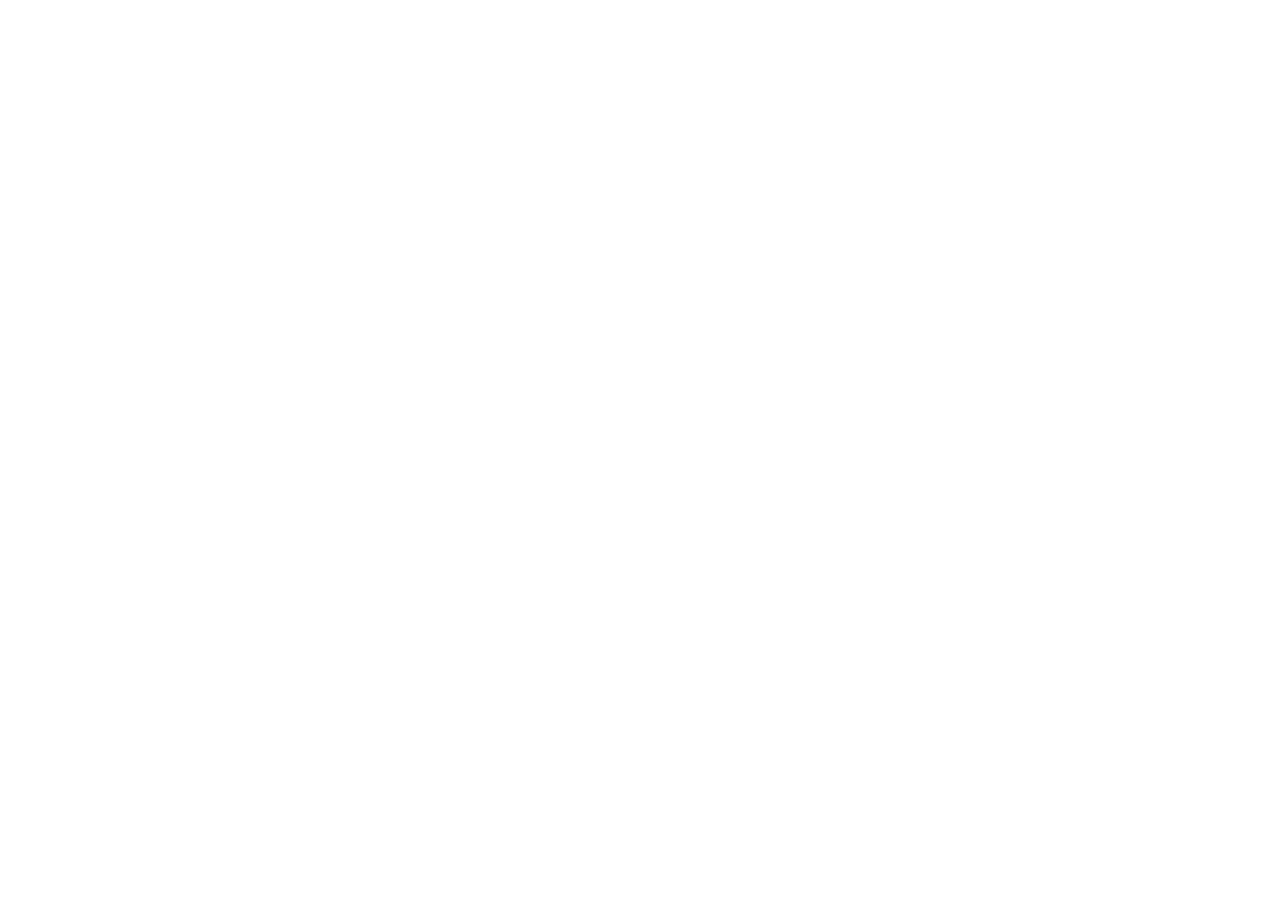
==== login.html @ 366a40d5 "大事件项目初始化" ====
<!DOCTYPE html>
<html lang="en">

<head>
    <meta charset="UTF-8">
    <meta name="viewport" content="width=device-width, initial-scale=1.0">
    <title>Document</title>
</head>

<body>

</body>

</html>
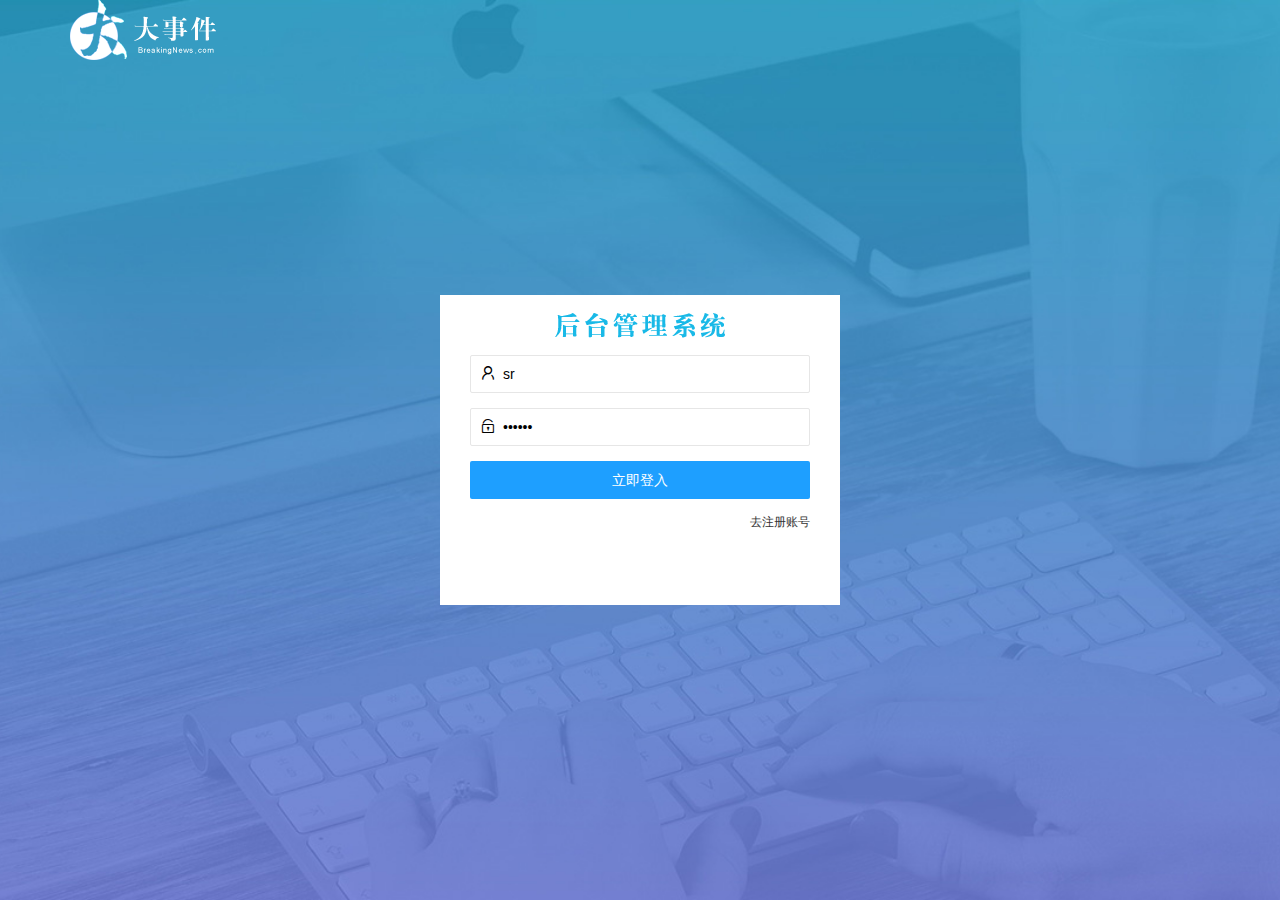
==== commit 42a29dbb: "注册和登入完成" ====
--- a/login.html
+++ b/login.html
@@ -5,10 +5,87 @@
     <meta charset="UTF-8">
     <meta name="viewport" content="width=device-width, initial-scale=1.0">
     <title>Document</title>
+    <link rel="stylesheet" href="./assets/lib/layui/css/layui.css">
+    <link rel="stylesheet" href="./assets/css/login.css">
 </head>
 
 <body>
+    <!-- 顶部logo -->
+    <div class="layui-main">
+        <img src="./assets/images/logo.png" alt="">
+    </div>
+    <!-- 注册和登入区域 -->
+    <div class="loginAndRegBox">
+        <div class="titleBox"></div>
+        <!-- 登入区域 -->
+        <div class="login-box">
+            <!-- form 表单 -->
+            <form class="layui-form" id="form_login">
+                <!-- 输入用户名 -->
+                <div class="layui-form-item">
+                    <i class="layui-icon layui-icon-username"></i>
+                    <input value="sr" type="text" name="username" required lay-verify="required" placeholder="请输入用户名"
+                        autocomplete="off" class="layui-input">
+                </div>
+                <!-- 输入密码 -->
+                <div class="layui-form-item">
+                    <i class="layui-icon layui-icon-password"></i>
+                    <input value="990810" type="password" name="password" required lay-verify="required|pwd"
+                        placeholder="请输入密码" autocomplete="off" class="layui-input">
+                </div>
+                <!-- 按钮 -->
+                <div class="layui-form-item">
+                    <button class="layui-btn layui-btn-fluid layui-btn layui-btn-normal" lay-submit>立即登入</button>
+                </div>
+                <!-- a链接 -->
+                <div class="layui-form-item links">
+                    <a href="javascript:;" id="link_reg">去注册账号</a>
+                </div>
+            </form>
 
+        </div>
+        <!-- 注册区域 -->
+        <div class="reg-box" style="display: none;">
+            <!-- form 表单 -->
+            <form class="layui-form" id="form_reg">
+                <!-- 输入用户名 -->
+                <div class="layui-form-item">
+                    <i class="layui-icon layui-icon-username"></i>
+                    <input type="text" name="username" required lay-verify="required" placeholder="请输入用户名"
+                        autocomplete="off" class="layui-input">
+                </div>
+                <!-- 输入密码 -->
+                <div class="layui-form-item">
+                    <i class="layui-icon layui-icon-password"></i>
+                    <input type="password" name="password" required lay-verify="required|pwd" placeholder="请输入密码"
+                        autocomplete="off" class="layui-input">
+                </div>
+                <!-- 确认密码 -->
+                <div class="layui-form-item">
+                    <i class="layui-icon layui-icon-password"></i>
+                    <input type="password" name="repassword" required lay-verify="required|pwd|repwd"
+                        placeholder="请确认密码" autocomplete="off" class="layui-input">
+                </div>
+                <!-- 按钮 -->
+                <div class="layui-form-item">
+                    <button class="layui-btn layui-btn-fluid layui-btn layui-btn-normal" lay-submit>注册</button>
+                </div>
+                <!-- a链接 -->
+                <div class="layui-form-item links">
+                    <a href="javascript:;" id="link_login">去登入</a>
+                </div>
+            </form>
+
+        </div>
+    </div>
+    <!-- 引入layui.all.js -->
+    <script src="./assets/lib/layui/layui.all.js"></script>
+    <!-- 引入jquery.js -->
+    <script src="./assets/lib/jquery.js"></script>
+    <!-- 引入baseAPI.js-->
+    <script src="./assets/js/baseAPI.js"></script>
+    <!-- 引入login.js-->
+    <script src="./assets/js/login.js"></script>
 </body>
 
 </html>--- a/assets/lib/layui/css/layui.css
+++ b/assets/lib/layui/css/layui.css
@@ -0,0 +1,2 @@
+/** layui-v2.5.5 MIT License By https://www.layui.com */
+ .layui-inline,img{display:inline-block;vertical-align:middle}h1,h2,h3,h4,h5,h6{font-weight:400}.layui-edge,.layui-header,.layui-inline,.layui-main{position:relative}.layui-body,.layui-edge,.layui-elip{overflow:hidden}.layui-btn,.layui-edge,.layui-inline,img{vertical-align:middle}.layui-btn,.layui-disabled,.layui-icon,.layui-unselect{-moz-user-select:none;-webkit-user-select:none;-ms-user-select:none}.layui-elip,.layui-form-checkbox span,.layui-form-pane .layui-form-label{text-overflow:ellipsis;white-space:nowrap}.layui-breadcrumb,.layui-tree-btnGroup{visibility:hidden}blockquote,body,button,dd,div,dl,dt,form,h1,h2,h3,h4,h5,h6,input,li,ol,p,pre,td,textarea,th,ul{margin:0;padding:0;-webkit-tap-highlight-color:rgba(0,0,0,0)}a:active,a:hover{outline:0}img{border:none}li{list-style:none}table{border-collapse:collapse;border-spacing:0}h4,h5,h6{font-size:100%}button,input,optgroup,option,select,textarea{font-family:inherit;font-size:inherit;font-style:inherit;font-weight:inherit;outline:0}pre{white-space:pre-wrap;white-space:-moz-pre-wrap;white-space:-pre-wrap;white-space:-o-pre-wrap;word-wrap:break-word}body{line-height:24px;font:14px Helvetica Neue,Helvetica,PingFang SC,Tahoma,Arial,sans-serif}hr{height:1px;margin:10px 0;border:0;clear:both}a{color:#333;text-decoration:none}a:hover{color:#777}a cite{font-style:normal;*cursor:pointer}.layui-border-box,.layui-border-box *{box-sizing:border-box}.layui-box,.layui-box *{box-sizing:content-box}.layui-clear{clear:both;*zoom:1}.layui-clear:after{content:'\20';clear:both;*zoom:1;display:block;height:0}.layui-inline{*display:inline;*zoom:1}.layui-edge{display:inline-block;width:0;height:0;border-width:6px;border-style:dashed;border-color:transparent}.layui-edge-top{top:-4px;border-bottom-color:#999;border-bottom-style:solid}.layui-edge-right{border-left-color:#999;border-left-style:solid}.layui-edge-bottom{top:2px;border-top-color:#999;border-top-style:solid}.layui-edge-left{border-right-color:#999;border-right-style:solid}.layui-disabled,.layui-disabled:hover{color:#d2d2d2!important;cursor:not-allowed!important}.layui-circle{border-radius:100%}.layui-show{display:block!important}.layui-hide{display:none!important}@font-face{font-family:layui-icon;src:url(../font/iconfont.eot?v=250);src:url(../font/iconfont.eot?v=250#iefix) format('embedded-opentype'),url(../font/iconfont.woff2?v=250) format('woff2'),url(../font/iconfont.woff?v=250) format('woff'),url(../font/iconfont.ttf?v=250) format('truetype'),url(../font/iconfont.svg?v=250#layui-icon) format('svg')}.layui-icon{font-family:layui-icon!important;font-size:16px;font-style:normal;-webkit-font-smoothing:antialiased;-moz-osx-font-smoothing:grayscale}.layui-icon-reply-fill:before{content:"\e611"}.layui-icon-set-fill:before{content:"\e614"}.layui-icon-menu-fill:before{content:"\e60f"}.layui-icon-search:before{content:"\e615"}.layui-icon-share:before{content:"\e641"}.layui-icon-set-sm:before{content:"\e620"}.layui-icon-engine:before{content:"\e628"}.layui-icon-close:before{content:"\1006"}.layui-icon-close-fill:before{content:"\1007"}.layui-icon-chart-screen:before{content:"\e629"}.layui-icon-star:before{content:"\e600"}.layui-icon-circle-dot:before{content:"\e617"}.layui-icon-chat:before{content:"\e606"}.layui-icon-release:before{content:"\e609"}.layui-icon-list:before{content:"\e60a"}.layui-icon-chart:before{content:"\e62c"}.layui-icon-ok-circle:before{content:"\1005"}.layui-icon-layim-theme:before{content:"\e61b"}.layui-icon-table:before{content:"\e62d"}.layui-icon-right:before{content:"\e602"}.layui-icon-left:before{content:"\e603"}.layui-icon-cart-simple:before{content:"\e698"}.layui-icon-face-cry:before{content:"\e69c"}.layui-icon-face-smile:before{content:"\e6af"}.layui-icon-survey:before{content:"\e6b2"}.layui-icon-tree:before{content:"\e62e"}.layui-icon-upload-circle:before{content:"\e62f"}.layui-icon-add-circle:before{content:"\e61f"}.layui-icon-download-circle:before{content:"\e601"}.layui-icon-templeate-1:before{content:"\e630"}.layui-icon-util:before{content:"\e631"}.layui-icon-face-surprised:before{content:"\e664"}.layui-icon-edit:before{content:"\e642"}.layui-icon-speaker:before{content:"\e645"}.layui-icon-down:before{content:"\e61a"}.layui-icon-file:before{content:"\e621"}.layui-icon-layouts:before{content:"\e632"}.layui-icon-rate-half:before{content:"\e6c9"}.layui-icon-add-circle-fine:before{content:"\e608"}.layui-icon-prev-circle:before{content:"\e633"}.layui-icon-read:before{content:"\e705"}.layui-icon-404:before{content:"\e61c"}.layui-icon-carousel:before{content:"\e634"}.layui-icon-help:before{content:"\e607"}.layui-icon-code-circle:before{content:"\e635"}.layui-icon-water:before{content:"\e636"}.layui-icon-username:before{content:"\e66f"}.layui-icon-find-fill:before{content:"\e670"}.layui-icon-about:before{content:"\e60b"}.layui-icon-location:before{content:"\e715"}.layui-icon-up:before{content:"\e619"}.layui-icon-pause:before{content:"\e651"}.layui-icon-date:before{content:"\e637"}.layui-icon-layim-uploadfile:before{content:"\e61d"}.layui-icon-delete:before{content:"\e640"}.layui-icon-play:before{content:"\e652"}.layui-icon-top:before{content:"\e604"}.layui-icon-friends:before{content:"\e612"}.layui-icon-refresh-3:before{content:"\e9aa"}.layui-icon-ok:before{content:"\e605"}.layui-icon-layer:before{content:"\e638"}.layui-icon-face-smile-fine:before{content:"\e60c"}.layui-icon-dollar:before{content:"\e659"}.layui-icon-group:before{content:"\e613"}.layui-icon-layim-download:before{content:"\e61e"}.layui-icon-picture-fine:before{content:"\e60d"}.layui-icon-link:before{content:"\e64c"}.layui-icon-diamond:before{content:"\e735"}.layui-icon-log:before{content:"\e60e"}.layui-icon-rate-solid:before{content:"\e67a"}.layui-icon-fonts-del:before{content:"\e64f"}.layui-icon-unlink:before{content:"\e64d"}.layui-icon-fonts-clear:before{content:"\e639"}.layui-icon-triangle-r:before{content:"\e623"}.layui-icon-circle:before{content:"\e63f"}.layui-icon-radio:before{content:"\e643"}.layui-icon-align-center:before{content:"\e647"}.layui-icon-align-right:before{content:"\e648"}.layui-icon-align-left:before{content:"\e649"}.layui-icon-loading-1:before{content:"\e63e"}.layui-icon-return:before{content:"\e65c"}.layui-icon-fonts-strong:before{content:"\e62b"}.layui-icon-upload:before{content:"\e67c"}.layui-icon-dialogue:before{content:"\e63a"}.layui-icon-video:before{content:"\e6ed"}.layui-icon-headset:before{content:"\e6fc"}.layui-icon-cellphone-fine:before{content:"\e63b"}.layui-icon-add-1:before{content:"\e654"}.layui-icon-face-smile-b:before{content:"\e650"}.layui-icon-fonts-html:before{content:"\e64b"}.layui-icon-form:before{content:"\e63c"}.layui-icon-cart:before{content:"\e657"}.layui-icon-camera-fill:before{content:"\e65d"}.layui-icon-tabs:before{content:"\e62a"}.layui-icon-fonts-code:before{content:"\e64e"}.layui-icon-fire:before{content:"\e756"}.layui-icon-set:before{content:"\e716"}.layui-icon-fonts-u:before{content:"\e646"}.layui-icon-triangle-d:before{content:"\e625"}.layui-icon-tips:before{content:"\e702"}.layui-icon-picture:before{content:"\e64a"}.layui-icon-more-vertical:before{content:"\e671"}.layui-icon-flag:before{content:"\e66c"}.layui-icon-loading:before{content:"\e63d"}.layui-icon-fonts-i:before{content:"\e644"}.layui-icon-refresh-1:before{content:"\e666"}.layui-icon-rmb:before{content:"\e65e"}.layui-icon-home:before{content:"\e68e"}.layui-icon-user:before{content:"\e770"}.layui-icon-notice:before{content:"\e667"}.layui-icon-login-weibo:before{content:"\e675"}.layui-icon-voice:before{content:"\e688"}.layui-icon-upload-drag:before{content:"\e681"}.layui-icon-login-qq:before{content:"\e676"}.layui-icon-snowflake:before{content:"\e6b1"}.layui-icon-file-b:before{content:"\e655"}.layui-icon-template:before{content:"\e663"}.layui-icon-auz:before{content:"\e672"}.layui-icon-console:before{content:"\e665"}.layui-icon-app:before{content:"\e653"}.layui-icon-prev:before{content:"\e65a"}.layui-icon-website:before{content:"\e7ae"}.layui-icon-next:before{content:"\e65b"}.layui-icon-component:before{content:"\e857"}.layui-icon-more:before{content:"\e65f"}.layui-icon-login-wechat:before{content:"\e677"}.layui-icon-shrink-right:before{content:"\e668"}.layui-icon-spread-left:before{content:"\e66b"}.layui-icon-camera:before{content:"\e660"}.layui-icon-note:before{content:"\e66e"}.layui-icon-refresh:before{content:"\e669"}.layui-icon-female:before{content:"\e661"}.layui-icon-male:before{content:"\e662"}.layui-icon-password:before{content:"\e673"}.layui-icon-senior:before{content:"\e674"}.layui-icon-theme:before{content:"\e66a"}.layui-icon-tread:before{content:"\e6c5"}.layui-icon-praise:before{content:"\e6c6"}.layui-icon-star-fill:before{content:"\e658"}.layui-icon-rate:before{content:"\e67b"}.layui-icon-template-1:before{content:"\e656"}.layui-icon-vercode:before{content:"\e679"}.layui-icon-cellphone:before{content:"\e678"}.layui-icon-screen-full:before{content:"\e622"}.layui-icon-screen-restore:before{content:"\e758"}.layui-icon-cols:before{content:"\e610"}.layui-icon-export:before{content:"\e67d"}.layui-icon-print:before{content:"\e66d"}.layui-icon-slider:before{content:"\e714"}.layui-icon-addition:before{content:"\e624"}.layui-icon-subtraction:before{content:"\e67e"}.layui-icon-service:before{content:"\e626"}.layui-icon-transfer:before{content:"\e691"}.layui-main{width:1140px;margin:0 auto}.layui-header{z-index:1000;height:60px}.layui-header a:hover{transition:all .5s;-webkit-transition:all .5s}.layui-side{position:fixed;left:0;top:0;bottom:0;z-index:999;width:200px;overflow-x:hidden}.layui-side-scroll{position:relative;width:220px;height:100%;overflow-x:hidden}.layui-body{position:absolute;left:200px;right:0;top:0;bottom:0;z-index:998;width:auto;overflow-y:auto;box-sizing:border-box}.layui-layout-body{overflow:hidden}.layui-layout-admin .layui-header{background-color:#23262E}.layui-layout-admin .layui-side{top:60px;width:200px;overflow-x:hidden}.layui-layout-admin .layui-body{position:fixed;top:60px;bottom:44px}.layui-layout-admin .layui-main{width:auto;margin:0 15px}.layui-layout-admin .layui-footer{position:fixed;left:200px;right:0;bottom:0;height:44px;line-height:44px;padding:0 15px;background-color:#eee}.layui-layout-admin .layui-logo{position:absolute;left:0;top:0;width:200px;height:100%;line-height:60px;text-align:center;color:#009688;font-size:16px}.layui-layout-admin .layui-header .layui-nav{background:0 0}.layui-layout-left{position:absolute!important;left:200px;top:0}.layui-layout-right{position:absolute!important;right:0;top:0}.layui-container{position:relative;margin:0 auto;padding:0 15px;box-sizing:border-box}.layui-fluid{position:relative;margin:0 auto;padding:0 15px}.layui-row:after,.layui-row:before{content:'';display:block;clear:both}.layui-col-lg1,.layui-col-lg10,.layui-col-lg11,.layui-col-lg12,.layui-col-lg2,.layui-col-lg3,.layui-col-lg4,.layui-col-lg5,.layui-col-lg6,.layui-col-lg7,.layui-col-lg8,.layui-col-lg9,.layui-col-md1,.layui-col-md10,.layui-col-md11,.layui-col-md12,.layui-col-md2,.layui-col-md3,.layui-col-md4,.layui-col-md5,.layui-col-md6,.layui-col-md7,.layui-col-md8,.layui-col-md9,.layui-col-sm1,.layui-col-sm10,.layui-col-sm11,.layui-col-sm12,.layui-col-sm2,.layui-col-sm3,.layui-col-sm4,.layui-col-sm5,.layui-col-sm6,.layui-col-sm7,.layui-col-sm8,.layui-col-sm9,.layui-col-xs1,.layui-col-xs10,.layui-col-xs11,.layui-col-xs12,.layui-col-xs2,.layui-col-xs3,.layui-col-xs4,.layui-col-xs5,.layui-col-xs6,.layui-col-xs7,.layui-col-xs8,.layui-col-xs9{position:relative;display:block;box-sizing:border-box}.layui-col-xs1,.layui-col-xs10,.layui-col-xs11,.layui-col-xs12,.layui-col-xs2,.layui-col-xs3,.layui-col-xs4,.layui-col-xs5,.layui-col-xs6,.layui-col-xs7,.layui-col-xs8,.layui-col-xs9{float:left}.layui-col-xs1{width:8.33333333%}.layui-col-xs2{width:16.66666667%}.layui-col-xs3{width:25%}.layui-col-xs4{width:33.33333333%}.layui-col-xs5{width:41.66666667%}.layui-col-xs6{width:50%}.layui-col-xs7{width:58.33333333%}.layui-col-xs8{width:66.66666667%}.layui-col-xs9{width:75%}.layui-col-xs10{width:83.33333333%}.layui-col-xs11{width:91.66666667%}.layui-col-xs12{width:100%}.layui-col-xs-offset1{margin-left:8.33333333%}.layui-col-xs-offset2{margin-left:16.66666667%}.layui-col-xs-offset3{margin-left:25%}.layui-col-xs-offset4{margin-left:33.33333333%}.layui-col-xs-offset5{margin-left:41.66666667%}.layui-col-xs-offset6{margin-left:50%}.layui-col-xs-offset7{margin-left:58.33333333%}.layui-col-xs-offset8{margin-left:66.66666667%}.layui-col-xs-offset9{margin-left:75%}.layui-col-xs-offset10{margin-left:83.33333333%}.layui-col-xs-offset11{margin-left:91.66666667%}.layui-col-xs-offset12{margin-left:100%}@media screen and (max-width:768px){.layui-hide-xs{display:none!important}.layui-show-xs-block{display:block!important}.layui-show-xs-inline{display:inline!important}.layui-show-xs-inline-block{display:inline-block!important}}@media screen and (min-width:768px){.layui-container{width:750px}.layui-hide-sm{display:none!important}.layui-show-sm-block{display:block!important}.layui-show-sm-inline{display:inline!important}.layui-show-sm-inline-block{display:inline-block!important}.layui-col-sm1,.layui-col-sm10,.layui-col-sm11,.layui-col-sm12,.layui-col-sm2,.layui-col-sm3,.layui-col-sm4,.layui-col-sm5,.layui-col-sm6,.layui-col-sm7,.layui-col-sm8,.layui-col-sm9{float:left}.layui-col-sm1{width:8.33333333%}.layui-col-sm2{width:16.66666667%}.layui-col-sm3{width:25%}.layui-col-sm4{width:33.33333333%}.layui-col-sm5{width:41.66666667%}.layui-col-sm6{width:50%}.layui-col-sm7{width:58.33333333%}.layui-col-sm8{width:66.66666667%}.layui-col-sm9{width:75%}.layui-col-sm10{width:83.33333333%}.layui-col-sm11{width:91.66666667%}.layui-col-sm12{width:100%}.layui-col-sm-offset1{margin-left:8.33333333%}.layui-col-sm-offset2{margin-left:16.66666667%}.layui-col-sm-offset3{margin-left:25%}.layui-col-sm-offset4{margin-left:33.33333333%}.layui-col-sm-offset5{margin-left:41.66666667%}.layui-col-sm-offset6{margin-left:50%}.layui-col-sm-offset7{margin-left:58.33333333%}.layui-col-sm-offset8{margin-left:66.66666667%}.layui-col-sm-offset9{margin-left:75%}.layui-col-sm-offset10{margin-left:83.33333333%}.layui-col-sm-offset11{margin-left:91.66666667%}.layui-col-sm-offset12{margin-left:100%}}@media screen and (min-width:992px){.layui-container{width:970px}.layui-hide-md{display:none!important}.layui-show-md-block{display:block!important}.layui-show-md-inline{display:inline!important}.layui-show-md-inline-block{display:inline-block!important}.layui-col-md1,.layui-col-md10,.layui-col-md11,.layui-col-md12,.layui-col-md2,.layui-col-md3,.layui-col-md4,.layui-col-md5,.layui-col-md6,.layui-col-md7,.layui-col-md8,.layui-col-md9{float:left}.layui-col-md1{width:8.33333333%}.layui-col-md2{width:16.66666667%}.layui-col-md3{width:25%}.layui-col-md4{width:33.33333333%}.layui-col-md5{width:41.66666667%}.layui-col-md6{width:50%}.layui-col-md7{width:58.33333333%}.layui-col-md8{width:66.66666667%}.layui-col-md9{width:75%}.layui-col-md10{width:83.33333333%}.layui-col-md11{width:91.66666667%}.layui-col-md12{width:100%}.layui-col-md-offset1{margin-left:8.33333333%}.layui-col-md-offset2{margin-left:16.66666667%}.layui-col-md-offset3{margin-left:25%}.layui-col-md-offset4{margin-left:33.33333333%}.layui-col-md-offset5{margin-left:41.66666667%}.layui-col-md-offset6{margin-left:50%}.layui-col-md-offset7{margin-left:58.33333333%}.layui-col-md-offset8{margin-left:66.66666667%}.layui-col-md-offset9{margin-left:75%}.layui-col-md-offset10{margin-left:83.33333333%}.layui-col-md-offset11{margin-left:91.66666667%}.layui-col-md-offset12{margin-left:100%}}@media screen and (min-width:1200px){.layui-container{width:1170px}.layui-hide-lg{display:none!important}.layui-show-lg-block{display:block!important}.layui-show-lg-inline{display:inline!important}.layui-show-lg-inline-block{display:inline-block!important}.layui-col-lg1,.layui-col-lg10,.layui-col-lg11,.layui-col-lg12,.layui-col-lg2,.layui-col-lg3,.layui-col-lg4,.layui-col-lg5,.layui-col-lg6,.layui-col-lg7,.layui-col-lg8,.layui-col-lg9{float:left}.layui-col-lg1{width:8.33333333%}.layui-col-lg2{width:16.66666667%}.layui-col-lg3{width:25%}.layui-col-lg4{width:33.33333333%}.layui-col-lg5{width:41.66666667%}.layui-col-lg6{width:50%}.layui-col-lg7{width:58.33333333%}.layui-col-lg8{width:66.66666667%}.layui-col-lg9{width:75%}.layui-col-lg10{width:83.33333333%}.layui-col-lg11{width:91.66666667%}.layui-col-lg12{width:100%}.layui-col-lg-offset1{margin-left:8.33333333%}.layui-col-lg-offset2{margin-left:16.66666667%}.layui-col-lg-offset3{margin-left:25%}.layui-col-lg-offset4{margin-left:33.33333333%}.layui-col-lg-offset5{margin-left:41.66666667%}.layui-col-lg-offset6{margin-left:50%}.layui-col-lg-offset7{margin-left:58.33333333%}.layui-col-lg-offset8{margin-left:66.66666667%}.layui-col-lg-offset9{margin-left:75%}.layui-col-lg-offset10{margin-left:83.33333333%}.layui-col-lg-offset11{margin-left:91.66666667%}.layui-col-lg-offset12{margin-left:100%}}.layui-col-space1{margin:-.5px}.layui-col-space1>*{padding:.5px}.layui-col-space3{margin:-1.5px}.layui-col-space3>*{padding:1.5px}.layui-col-space5{margin:-2.5px}.layui-col-space5>*{padding:2.5px}.layui-col-space8{margin:-3.5px}.layui-col-space8>*{padding:3.5px}.layui-col-space10{margin:-5px}.layui-col-space10>*{padding:5px}.layui-col-space12{margin:-6px}.layui-col-space12>*{padding:6px}.layui-col-space15{margin:-7.5px}.layui-col-space15>*{padding:7.5px}.layui-col-space18{margin:-9px}.layui-col-space18>*{padding:9px}.layui-col-space20{margin:-10px}.layui-col-space20>*{padding:10px}.layui-col-space22{margin:-11px}.layui-col-space22>*{padding:11px}.layui-col-space25{margin:-12.5px}.layui-col-space25>*{padding:12.5px}.layui-col-space30{margin:-15px}.layui-col-space30>*{padding:15px}.layui-btn,.layui-input,.layui-select,.layui-textarea,.layui-upload-button{outline:0;-webkit-appearance:none;transition:all .3s;-webkit-transition:all .3s;box-sizing:border-box}.layui-elem-quote{margin-bottom:10px;padding:15px;line-height:22px;border-left:5px solid #009688;border-radius:0 2px 2px 0;background-color:#f2f2f2}.layui-quote-nm{border-style:solid;border-width:1px 1px 1px 5px;background:0 0}.layui-elem-field{margin-bottom:10px;padding:0;border-width:1px;border-style:solid}.layui-elem-field legend{margin-left:20px;padding:0 10px;font-size:20px;font-weight:300}.layui-field-title{margin:10px 0 20px;border-width:1px 0 0}.layui-field-box{padding:10px 15px}.layui-field-title .layui-field-box{padding:10px 0}.layui-progress{position:relative;height:6px;border-radius:20px;background-color:#e2e2e2}.layui-progress-bar{position:absolute;left:0;top:0;width:0;max-width:100%;height:6px;border-radius:20px;text-align:right;background-color:#5FB878;transition:all .3s;-webkit-transition:all .3s}.layui-progress-big,.layui-progress-big .layui-progress-bar{height:18px;line-height:18px}.layui-progress-text{position:relative;top:-20px;line-height:18px;font-size:12px;color:#666}.layui-progress-big .layui-progress-text{position:static;padding:0 10px;color:#fff}.layui-collapse{border-width:1px;border-style:solid;border-radius:2px}.layui-colla-content,.layui-colla-item{border-top-width:1px;border-top-style:solid}.layui-colla-item:first-child{border-top:none}.layui-colla-title{position:relative;height:42px;line-height:42px;padding:0 15px 0 35px;color:#333;background-color:#f2f2f2;cursor:pointer;font-size:14px;overflow:hidden}.layui-colla-content{display:none;padding:10px 15px;line-height:22px;color:#666}.layui-colla-icon{position:absolute;left:15px;top:0;font-size:14px}.layui-card{margin-bottom:15px;border-radius:2px;background-color:#fff;box-shadow:0 1px 2px 0 rgba(0,0,0,.05)}.layui-card:last-child{margin-bottom:0}.layui-card-header{position:relative;height:42px;line-height:42px;padding:0 15px;border-bottom:1px solid #f6f6f6;color:#333;border-radius:2px 2px 0 0;font-size:14px}.layui-bg-black,.layui-bg-blue,.layui-bg-cyan,.layui-bg-green,.layui-bg-orange,.layui-bg-red{color:#fff!important}.layui-card-body{position:relative;padding:10px 15px;line-height:24px}.layui-card-body[pad15]{padding:15px}.layui-card-body[pad20]{padding:20px}.layui-card-body .layui-table{margin:5px 0}.layui-card .layui-tab{margin:0}.layui-panel-window{position:relative;padding:15px;border-radius:0;border-top:5px solid #E6E6E6;background-color:#fff}.layui-auxiliar-moving{position:fixed;left:0;right:0;top:0;bottom:0;width:100%;height:100%;background:0 0;z-index:9999999999}.layui-form-label,.layui-form-mid,.layui-form-select,.layui-input-block,.layui-input-inline,.layui-textarea{position:relative}.layui-bg-red{background-color:#FF5722!important}.layui-bg-orange{background-color:#FFB800!important}.layui-bg-green{background-color:#009688!important}.layui-bg-cyan{background-color:#2F4056!important}.layui-bg-blue{background-color:#1E9FFF!important}.layui-bg-black{background-color:#393D49!important}.layui-bg-gray{background-color:#eee!important;color:#666!important}.layui-badge-rim,.layui-colla-content,.layui-colla-item,.layui-collapse,.layui-elem-field,.layui-form-pane .layui-form-item[pane],.layui-form-pane .layui-form-label,.layui-input,.layui-layedit,.layui-layedit-tool,.layui-quote-nm,.layui-select,.layui-tab-bar,.layui-tab-card,.layui-tab-title,.layui-tab-title .layui-this:after,.layui-textarea{border-color:#e6e6e6}.layui-timeline-item:before,hr{background-color:#e6e6e6}.layui-text{line-height:22px;font-size:14px;color:#666}.layui-text h1,.layui-text h2,.layui-text h3{font-weight:500;color:#333}.layui-text h1{font-size:30px}.layui-text h2{font-size:24px}.layui-text h3{font-size:18px}.layui-text a:not(.layui-btn){color:#01AAED}.layui-text a:not(.layui-btn):hover{text-decoration:underline}.layui-text ul{padding:5px 0 5px 15px}.layui-text ul li{margin-top:5px;list-style-type:disc}.layui-text em,.layui-word-aux{color:#999!important;padding:0 5px!important}.layui-btn{display:inline-block;height:38px;line-height:38px;padding:0 18px;background-color:#009688;color:#fff;white-space:nowrap;text-align:center;font-size:14px;border:none;border-radius:2px;cursor:pointer}.layui-btn:hover{opacity:.8;filter:alpha(opacity=80);color:#fff}.layui-btn:active{opacity:1;filter:alpha(opacity=100)}.layui-btn+.layui-btn{margin-left:10px}.layui-btn-container{font-size:0}.layui-btn-container .layui-btn{margin-right:10px;margin-bottom:10px}.layui-btn-container .layui-btn+.layui-btn{margin-left:0}.layui-table .layui-btn-container .layui-btn{margin-bottom:9px}.layui-btn-radius{border-radius:100px}.layui-btn .layui-icon{margin-right:3px;font-size:18px;vertical-align:bottom;vertical-align:middle\9}.layui-btn-primary{border:1px solid #C9C9C9;background-color:#fff;color:#555}.layui-btn-primary:hover{border-color:#009688;color:#333}.layui-btn-normal{background-color:#1E9FFF}.layui-btn-warm{background-color:#FFB800}.layui-btn-danger{background-color:#FF5722}.layui-btn-checked{background-color:#5FB878}.layui-btn-disabled,.layui-btn-disabled:active,.layui-btn-disabled:hover{border:1px solid #e6e6e6;background-color:#FBFBFB;color:#C9C9C9;cursor:not-allowed;opacity:1}.layui-btn-lg{height:44px;line-height:44px;padding:0 25px;font-size:16px}.layui-btn-sm{height:30px;line-height:30px;padding:0 10px;font-size:12px}.layui-btn-sm i{font-size:16px!important}.layui-btn-xs{height:22px;line-height:22px;padding:0 5px;font-size:12px}.layui-btn-xs i{font-size:14px!important}.layui-btn-group{display:inline-block;vertical-align:middle;font-size:0}.layui-btn-group .layui-btn{margin-left:0!important;margin-right:0!important;border-left:1px solid rgba(255,255,255,.5);border-radius:0}.layui-btn-group .layui-btn-primary{border-left:none}.layui-btn-group .layui-btn-primary:hover{border-color:#C9C9C9;color:#009688}.layui-btn-group .layui-btn:first-child{border-left:none;border-radius:2px 0 0 2px}.layui-btn-group .layui-btn-primary:first-child{border-left:1px solid #c9c9c9}.layui-btn-group .layui-btn:last-child{border-radius:0 2px 2px 0}.layui-btn-group .layui-btn+.layui-btn{margin-left:0}.layui-btn-group+.layui-btn-group{margin-left:10px}.layui-btn-fluid{width:100%}.layui-input,.layui-select,.layui-textarea{height:38px;line-height:1.3;line-height:38px\9;border-width:1px;border-style:solid;background-color:#fff;border-radius:2px}.layui-input::-webkit-input-placeholder,.layui-select::-webkit-input-placeholder,.layui-textarea::-webkit-input-placeholder{line-height:1.3}.layui-input,.layui-textarea{display:block;width:100%;padding-left:10px}.layui-input:hover,.layui-textarea:hover{border-color:#D2D2D2!important}.layui-input:focus,.layui-textarea:focus{border-color:#C9C9C9!important}.layui-textarea{min-height:100px;height:auto;line-height:20px;padding:6px 10px;resize:vertical}.layui-select{padding:0 10px}.layui-form input[type=checkbox],.layui-form input[type=radio],.layui-form select{display:none}.layui-form [lay-ignore]{display:initial}.layui-form-item{margin-bottom:15px;clear:both;*zoom:1}.layui-form-item:after{content:'\20';clear:both;*zoom:1;display:block;height:0}.layui-form-label{float:left;display:block;padding:9px 15px;width:80px;font-weight:400;line-height:20px;text-align:right}.layui-form-label-col{display:block;float:none;padding:9px 0;line-height:20px;text-align:left}.layui-form-item .layui-inline{margin-bottom:5px;margin-right:10px}.layui-input-block{margin-left:110px;min-height:36px}.layui-input-inline{display:inline-block;vertical-align:middle}.layui-form-item .layui-input-inline{float:left;width:190px;margin-right:10px}.layui-form-text .layui-input-inline{width:auto}.layui-form-mid{float:left;display:block;padding:9px 0!important;line-height:20px;margin-right:10px}.layui-form-danger+.layui-form-select .layui-input,.layui-form-danger:focus{border-color:#FF5722!important}.layui-form-select .layui-input{padding-right:30px;cursor:pointer}.layui-form-select .layui-edge{position:absolute;right:10px;top:50%;margin-top:-3px;cursor:pointer;border-width:6px;border-top-color:#c2c2c2;border-top-style:solid;transition:all .3s;-webkit-transition:all .3s}.layui-form-select dl{display:none;position:absolute;left:0;top:42px;padding:5px 0;z-index:899;min-width:100%;border:1px solid #d2d2d2;max-height:300px;overflow-y:auto;background-color:#fff;border-radius:2px;box-shadow:0 2px 4px rgba(0,0,0,.12);box-sizing:border-box}.layui-form-select dl dd,.layui-form-select dl dt{padding:0 10px;line-height:36px;white-space:nowrap;overflow:hidden;text-overflow:ellipsis}.layui-form-select dl dt{font-size:12px;color:#999}.layui-form-select dl dd{cursor:pointer}.layui-form-select dl dd:hover{background-color:#f2f2f2;-webkit-transition:.5s all;transition:.5s all}.layui-form-select .layui-select-group dd{padding-left:20px}.layui-form-select dl dd.layui-select-tips{padding-left:10px!important;color:#999}.layui-form-select dl dd.layui-this{background-color:#5FB878;color:#fff}.layui-form-checkbox,.layui-form-select dl dd.layui-disabled{background-color:#fff}.layui-form-selected dl{display:block}.layui-form-checkbox,.layui-form-checkbox *,.layui-form-switch{display:inline-block;vertical-align:middle}.layui-form-selected .layui-edge{margin-top:-9px;-webkit-transform:rotate(180deg);transform:rotate(180deg);margin-top:-3px\9}:root .layui-form-selected .layui-edge{margin-top:-9px\0/IE9}.layui-form-selectup dl{top:auto;bottom:42px}.layui-select-none{margin:5px 0;text-align:center;color:#999}.layui-select-disabled .layui-disabled{border-color:#eee!important}.layui-select-disabled .layui-edge{border-top-color:#d2d2d2}.layui-form-checkbox{position:relative;height:30px;line-height:30px;margin-right:10px;padding-right:30px;cursor:pointer;font-size:0;-webkit-transition:.1s linear;transition:.1s linear;box-sizing:border-box}.layui-form-checkbox span{padding:0 10px;height:100%;font-size:14px;border-radius:2px 0 0 2px;background-color:#d2d2d2;color:#fff;overflow:hidden}.layui-form-checkbox:hover span{background-color:#c2c2c2}.layui-form-checkbox i{position:absolute;right:0;top:0;width:30px;height:28px;border:1px solid #d2d2d2;border-left:none;border-radius:0 2px 2px 0;color:#fff;font-size:20px;text-align:center}.layui-form-checkbox:hover i{border-color:#c2c2c2;color:#c2c2c2}.layui-form-checked,.layui-form-checked:hover{border-color:#5FB878}.layui-form-checked span,.layui-form-checked:hover span{background-color:#5FB878}.layui-form-checked i,.layui-form-checked:hover i{color:#5FB878}.layui-form-item .layui-form-checkbox{margin-top:4px}.layui-form-checkbox[lay-skin=primary]{height:auto!important;line-height:normal!important;min-width:18px;min-height:18px;border:none!important;margin-right:0;padding-left:28px;padding-right:0;background:0 0}.layui-form-checkbox[lay-skin=primary] span{padding-left:0;padding-right:15px;line-height:18px;background:0 0;color:#666}.layui-form-checkbox[lay-skin=primary] i{right:auto;left:0;width:16px;height:16px;line-height:16px;border:1px solid #d2d2d2;font-size:12px;border-radius:2px;background-color:#fff;-webkit-transition:.1s linear;transition:.1s linear}.layui-form-checkbox[lay-skin=primary]:hover i{border-color:#5FB878;color:#fff}.layui-form-checked[lay-skin=primary] i{border-color:#5FB878!important;background-color:#5FB878;color:#fff}.layui-checkbox-disbaled[lay-skin=primary] span{background:0 0!important;color:#c2c2c2}.layui-checkbox-disbaled[lay-skin=primary]:hover i{border-color:#d2d2d2}.layui-form-item .layui-form-checkbox[lay-skin=primary]{margin-top:10px}.layui-form-switch{position:relative;height:22px;line-height:22px;min-width:35px;padding:0 5px;margin-top:8px;border:1px solid #d2d2d2;border-radius:20px;cursor:pointer;background-color:#fff;-webkit-transition:.1s linear;transition:.1s linear}.layui-form-switch i{position:absolute;left:5px;top:3px;width:16px;height:16px;border-radius:20px;background-color:#d2d2d2;-webkit-transition:.1s linear;transition:.1s linear}.layui-form-switch em{position:relative;top:0;width:25px;margin-left:21px;padding:0!important;text-align:center!important;color:#999!important;font-style:normal!important;font-size:12px}.layui-form-onswitch{border-color:#5FB878;background-color:#5FB878}.layui-checkbox-disbaled,.layui-checkbox-disbaled i{border-color:#e2e2e2!important}.layui-form-onswitch i{left:100%;margin-left:-21px;background-color:#fff}.layui-form-onswitch em{margin-left:5px;margin-right:21px;color:#fff!important}.layui-checkbox-disbaled span{background-color:#e2e2e2!important}.layui-checkbox-disbaled:hover i{color:#fff!important}[lay-radio]{display:none}.layui-form-radio,.layui-form-radio *{display:inline-block;vertical-align:middle}.layui-form-radio{line-height:28px;margin:6px 10px 0 0;padding-right:10px;cursor:pointer;font-size:0}.layui-form-radio *{font-size:14px}.layui-form-radio>i{margin-right:8px;font-size:22px;color:#c2c2c2}.layui-form-radio>i:hover,.layui-form-radioed>i{color:#5FB878}.layui-radio-disbaled>i{color:#e2e2e2!important}.layui-form-pane .layui-form-label{width:110px;padding:8px 15px;height:38px;line-height:20px;border-width:1px;border-style:solid;border-radius:2px 0 0 2px;text-align:center;background-color:#FBFBFB;overflow:hidden;box-sizing:border-box}.layui-form-pane .layui-input-inline{margin-left:-1px}.layui-form-pane .layui-input-block{margin-left:110px;left:-1px}.layui-form-pane .layui-input{border-radius:0 2px 2px 0}.layui-form-pane .layui-form-text .layui-form-label{float:none;width:100%;border-radius:2px;box-sizing:border-box;text-align:left}.layui-form-pane .layui-form-text .layui-input-inline{display:block;margin:0;top:-1px;clear:both}.layui-form-pane .layui-form-text .layui-input-block{margin:0;left:0;top:-1px}.layui-form-pane .layui-form-text .layui-textarea{min-height:100px;border-radius:0 0 2px 2px}.layui-form-pane .layui-form-checkbox{margin:4px 0 4px 10px}.layui-form-pane .layui-form-radio,.layui-form-pane .layui-form-switch{margin-top:6px;margin-left:10px}.layui-form-pane .layui-form-item[pane]{position:relative;border-width:1px;border-style:solid}.layui-form-pane .layui-form-item[pane] .layui-form-label{position:absolute;left:0;top:0;height:100%;border-width:0 1px 0 0}.layui-form-pane .layui-form-item[pane] .layui-input-inline{margin-left:110px}@media screen and (max-width:450px){.layui-form-item .layui-form-label{text-overflow:ellipsis;overflow:hidden;white-space:nowrap}.layui-form-item .layui-inline{display:block;margin-right:0;margin-bottom:20px;clear:both}.layui-form-item .layui-inline:after{content:'\20';clear:both;display:block;height:0}.layui-form-item .layui-input-inline{display:block;float:none;left:-3px;width:auto;margin:0 0 10px 112px}.layui-form-item .layui-input-inline+.layui-form-mid{margin-left:110px;top:-5px;padding:0}.layui-form-item .layui-form-checkbox{margin-right:5px;margin-bottom:5px}}.layui-layedit{border-width:1px;border-style:solid;border-radius:2px}.layui-layedit-tool{padding:3px 5px;border-bottom-width:1px;border-bottom-style:solid;font-size:0}.layedit-tool-fixed{position:fixed;top:0;border-top:1px solid #e2e2e2}.layui-layedit-tool .layedit-tool-mid,.layui-layedit-tool .layui-icon{display:inline-block;vertical-align:middle;text-align:center;font-size:14px}.layui-layedit-tool .layui-icon{position:relative;width:32px;height:30px;line-height:30px;margin:3px 5px;color:#777;cursor:pointer;border-radius:2px}.layui-layedit-tool .layui-icon:hover{color:#393D49}.layui-layedit-tool .layui-icon:active{color:#000}.layui-layedit-tool .layedit-tool-active{background-color:#e2e2e2;color:#000}.layui-layedit-tool .layui-disabled,.layui-layedit-tool .layui-disabled:hover{color:#d2d2d2;cursor:not-allowed}.layui-layedit-tool .layedit-tool-mid{width:1px;height:18px;margin:0 10px;background-color:#d2d2d2}.layedit-tool-html{width:50px!important;font-size:30px!important}.layedit-tool-b,.layedit-tool-code,.layedit-tool-help{font-size:16px!important}.layedit-tool-d,.layedit-tool-face,.layedit-tool-image,.layedit-tool-unlink{font-size:18px!important}.layedit-tool-image input{position:absolute;font-size:0;left:0;top:0;width:100%;height:100%;opacity:.01;filter:Alpha(opacity=1);cursor:pointer}.layui-layedit-iframe iframe{display:block;width:100%}#LAY_layedit_code{overflow:hidden}.layui-laypage{display:inline-block;*display:inline;*zoom:1;vertical-align:middle;margin:10px 0;font-size:0}.layui-laypage>a:first-child,.layui-laypage>a:first-child em{border-radius:2px 0 0 2px}.layui-laypage>a:last-child,.layui-laypage>a:last-child em{border-radius:0 2px 2px 0}.layui-laypage>:first-child{margin-left:0!important}.layui-laypage>:last-child{margin-right:0!important}.layui-laypage a,.layui-laypage button,.layui-laypage input,.layui-laypage select,.layui-laypage span{border:1px solid #e2e2e2}.layui-laypage a,.layui-laypage span{display:inline-block;*display:inline;*zoom:1;vertical-align:middle;padding:0 15px;height:28px;line-height:28px;margin:0 -1px 5px 0;background-color:#fff;color:#333;font-size:12px}.layui-flow-more a *,.layui-laypage input,.layui-table-view select[lay-ignore]{display:inline-block}.layui-laypage a:hover{color:#009688}.layui-laypage em{font-style:normal}.layui-laypage .layui-laypage-spr{color:#999;font-weight:700}.layui-laypage a{text-decoration:none}.layui-laypage .layui-laypage-curr{position:relative}.layui-laypage .layui-laypage-curr em{position:relative;color:#fff}.layui-laypage .layui-laypage-curr .layui-laypage-em{position:absolute;left:-1px;top:-1px;padding:1px;width:100%;height:100%;background-color:#009688}.layui-laypage-em{border-radius:2px}.layui-laypage-next em,.layui-laypage-prev em{font-family:Sim sun;font-size:16px}.layui-laypage .layui-laypage-count,.layui-laypage .layui-laypage-limits,.layui-laypage .layui-laypage-refresh,.layui-laypage .layui-laypage-skip{margin-left:10px;margin-right:10px;padding:0;border:none}.layui-laypage .layui-laypage-limits,.layui-laypage .layui-laypage-refresh{vertical-align:top}.layui-laypage .layui-laypage-refresh i{font-size:18px;cursor:pointer}.layui-laypage select{height:22px;padding:3px;border-radius:2px;cursor:pointer}.layui-laypage .layui-laypage-skip{height:30px;line-height:30px;color:#999}.layui-laypage button,.layui-laypage input{height:30px;line-height:30px;border-radius:2px;vertical-align:top;background-color:#fff;box-sizing:border-box}.layui-laypage input{width:40px;margin:0 10px;padding:0 3px;text-align:center}.layui-laypage input:focus,.layui-laypage select:focus{border-color:#009688!important}.layui-laypage button{margin-left:10px;padding:0 10px;cursor:pointer}.layui-table,.layui-table-view{margin:10px 0}.layui-flow-more{margin:10px 0;text-align:center;color:#999;font-size:14px}.layui-flow-more a{height:32px;line-height:32px}.layui-flow-more a *{vertical-align:top}.layui-flow-more a cite{padding:0 20px;border-radius:3px;background-color:#eee;color:#333;font-style:normal}.layui-flow-more a cite:hover{opacity:.8}.layui-flow-more a i{font-size:30px;color:#737383}.layui-table{width:100%;background-color:#fff;color:#666}.layui-table tr{transition:all .3s;-webkit-transition:all .3s}.layui-table th{text-align:left;font-weight:400}.layui-table tbody tr:hover,.layui-table thead tr,.layui-table-click,.layui-table-header,.layui-table-hover,.layui-table-mend,.layui-table-patch,.layui-table-tool,.layui-table-total,.layui-table-total tr,.layui-table[lay-even] tr:nth-child(even){background-color:#f2f2f2}.layui-table td,.layui-table th,.layui-table-col-set,.layui-table-fixed-r,.layui-table-grid-down,.layui-table-header,.layui-table-page,.layui-table-tips-main,.layui-table-tool,.layui-table-total,.layui-table-view,.layui-table[lay-skin=line],.layui-table[lay-skin=row]{border-width:1px;border-style:solid;border-color:#e6e6e6}.layui-table td,.layui-table th{position:relative;padding:9px 15px;min-height:20px;line-height:20px;font-size:14px}.layui-table[lay-skin=line] td,.layui-table[lay-skin=line] th{border-width:0 0 1px}.layui-table[lay-skin=row] td,.layui-table[lay-skin=row] th{border-width:0 1px 0 0}.layui-table[lay-skin=nob] td,.layui-table[lay-skin=nob] th{border:none}.layui-table img{max-width:100px}.layui-table[lay-size=lg] td,.layui-table[lay-size=lg] th{padding:15px 30px}.layui-table-view .layui-table[lay-size=lg] .layui-table-cell{height:40px;line-height:40px}.layui-table[lay-size=sm] td,.layui-table[lay-size=sm] th{font-size:12px;padding:5px 10px}.layui-table-view .layui-table[lay-size=sm] .layui-table-cell{height:20px;line-height:20px}.layui-table[lay-data]{display:none}.layui-table-box{position:relative;overflow:hidden}.layui-table-view .layui-table{position:relative;width:auto;margin:0}.layui-table-view .layui-table[lay-skin=line]{border-width:0 1px 0 0}.layui-table-view .layui-table[lay-skin=row]{border-width:0 0 1px}.layui-table-view .layui-table td,.layui-table-view .layui-table th{padding:5px 0;border-top:none;border-left:none}.layui-table-view .layui-table th.layui-unselect .layui-table-cell span{cursor:pointer}.layui-table-view .layui-table td{cursor:default}.layui-table-view .layui-table td[data-edit=text]{cursor:text}.layui-table-view .layui-form-checkbox[lay-skin=primary] i{width:18px;height:18px}.layui-table-view .layui-form-radio{line-height:0;padding:0}.layui-table-view .layui-form-radio>i{margin:0;font-size:20px}.layui-table-init{position:absolute;left:0;top:0;width:100%;height:100%;text-align:center;z-index:110}.layui-table-init .layui-icon{position:absolute;left:50%;top:50%;margin:-15px 0 0 -15px;font-size:30px;color:#c2c2c2}.layui-table-header{border-width:0 0 1px;overflow:hidden}.layui-table-header .layui-table{margin-bottom:-1px}.layui-table-tool .layui-inline[lay-event]{position:relative;width:26px;height:26px;padding:5px;line-height:16px;margin-right:10px;text-align:center;color:#333;border:1px solid #ccc;cursor:pointer;-webkit-transition:.5s all;transition:.5s all}.layui-table-tool .layui-inline[lay-event]:hover{border:1px solid #999}.layui-table-tool-temp{padding-right:120px}.layui-table-tool-self{position:absolute;right:17px;top:10px}.layui-table-tool .layui-table-tool-self .layui-inline[lay-event]{margin:0 0 0 10px}.layui-table-tool-panel{position:absolute;top:29px;left:-1px;padding:5px 0;min-width:150px;min-height:40px;border:1px solid #d2d2d2;text-align:left;overflow-y:auto;background-color:#fff;box-shadow:0 2px 4px rgba(0,0,0,.12)}.layui-table-cell,.layui-table-tool-panel li{overflow:hidden;text-overflow:ellipsis;white-space:nowrap}.layui-table-tool-panel li{padding:0 10px;line-height:30px;-webkit-transition:.5s all;transition:.5s all}.layui-table-tool-panel li .layui-form-checkbox[lay-skin=primary]{width:100%;padding-left:28px}.layui-table-tool-panel li:hover{background-color:#f2f2f2}.layui-table-tool-panel li .layui-form-checkbox[lay-skin=primary] i{position:absolute;left:0;top:0}.layui-table-tool-panel li .layui-form-checkbox[lay-skin=primary] span{padding:0}.layui-table-tool .layui-table-tool-self .layui-table-tool-panel{left:auto;right:-1px}.layui-table-col-set{position:absolute;right:0;top:0;width:20px;height:100%;border-width:0 0 0 1px;background-color:#fff}.layui-table-sort{width:10px;height:20px;margin-left:5px;cursor:pointer!important}.layui-table-sort .layui-edge{position:absolute;left:5px;border-width:5px}.layui-table-sort .layui-table-sort-asc{top:3px;border-top:none;border-bottom-style:solid;border-bottom-color:#b2b2b2}.layui-table-sort .layui-table-sort-asc:hover{border-bottom-color:#666}.layui-table-sort .layui-table-sort-desc{bottom:5px;border-bottom:none;border-top-style:solid;border-top-color:#b2b2b2}.layui-table-sort .layui-table-sort-desc:hover{border-top-color:#666}.layui-table-sort[lay-sort=asc] .layui-table-sort-asc{border-bottom-color:#000}.layui-table-sort[lay-sort=desc] .layui-table-sort-desc{border-top-color:#000}.layui-table-cell{height:28px;line-height:28px;padding:0 15px;position:relative;box-sizing:border-box}.layui-table-cell .layui-form-checkbox[lay-skin=primary]{top:-1px;padding:0}.layui-table-cell .layui-table-link{color:#01AAED}.laytable-cell-checkbox,.laytable-cell-numbers,.laytable-cell-radio,.laytable-cell-space{padding:0;text-align:center}.layui-table-body{position:relative;overflow:auto;margin-right:-1px;margin-bottom:-1px}.layui-table-body .layui-none{line-height:26px;padding:15px;text-align:center;color:#999}.layui-table-fixed{position:absolute;left:0;top:0;z-index:101}.layui-table-fixed .layui-table-body{overflow:hidden}.layui-table-fixed-l{box-shadow:0 -1px 8px rgba(0,0,0,.08)}.layui-table-fixed-r{left:auto;right:-1px;border-width:0 0 0 1px;box-shadow:-1px 0 8px rgba(0,0,0,.08)}.layui-table-fixed-r .layui-table-header{position:relative;overflow:visible}.layui-table-mend{position:absolute;right:-49px;top:0;height:100%;width:50px}.layui-table-tool{position:relative;z-index:890;width:100%;min-height:50px;line-height:30px;padding:10px 15px;border-width:0 0 1px}.layui-table-tool .layui-btn-container{margin-bottom:-10px}.layui-table-page,.layui-table-total{border-width:1px 0 0;margin-bottom:-1px;overflow:hidden}.layui-table-page{position:relative;width:100%;padding:7px 7px 0;height:41px;font-size:12px;white-space:nowrap}.layui-table-page>div{height:26px}.layui-table-page .layui-laypage{margin:0}.layui-table-page .layui-laypage a,.layui-table-page .layui-laypage span{height:26px;line-height:26px;margin-bottom:10px;border:none;background:0 0}.layui-table-page .layui-laypage a,.layui-table-page .layui-laypage span.layui-laypage-curr{padding:0 12px}.layui-table-page .layui-laypage span{margin-left:0;padding:0}.layui-table-page .layui-laypage .layui-laypage-prev{margin-left:-7px!important}.layui-table-page .layui-laypage .layui-laypage-curr .layui-laypage-em{left:0;top:0;padding:0}.layui-table-page .layui-laypage button,.layui-table-page .layui-laypage input{height:26px;line-height:26px}.layui-table-page .layui-laypage input{width:40px}.layui-table-page .layui-laypage button{padding:0 10px}.layui-table-page select{height:18px}.layui-table-patch .layui-table-cell{padding:0;width:30px}.layui-table-edit{position:absolute;left:0;top:0;width:100%;height:100%;padding:0 14px 1px;border-radius:0;box-shadow:1px 1px 20px rgba(0,0,0,.15)}.layui-table-edit:focus{border-color:#5FB878!important}select.layui-table-edit{padding:0 0 0 10px;border-color:#C9C9C9}.layui-table-view .layui-form-checkbox,.layui-table-view .layui-form-radio,.layui-table-view .layui-form-switch{top:0;margin:0;box-sizing:content-box}.layui-table-view .layui-form-checkbox{top:-1px;height:26px;line-height:26px}.layui-table-view .layui-form-checkbox i{height:26px}.layui-table-grid .layui-table-cell{overflow:visible}.layui-table-grid-down{position:absolute;top:0;right:0;width:26px;height:100%;padding:5px 0;border-width:0 0 0 1px;text-align:center;background-color:#fff;color:#999;cursor:pointer}.layui-table-grid-down .layui-icon{position:absolute;top:50%;left:50%;margin:-8px 0 0 -8px}.layui-table-grid-down:hover{background-color:#fbfbfb}body .layui-table-tips .layui-layer-content{background:0 0;padding:0;box-shadow:0 1px 6px rgba(0,0,0,.12)}.layui-table-tips-main{margin:-44px 0 0 -1px;max-height:150px;padding:8px 15px;font-size:14px;overflow-y:scroll;background-color:#fff;color:#666}.layui-table-tips-c{position:absolute;right:-3px;top:-13px;width:20px;height:20px;padding:3px;cursor:pointer;background-color:#666;border-radius:50%;color:#fff}.layui-table-tips-c:hover{background-color:#777}.layui-table-tips-c:before{position:relative;right:-2px}.layui-upload-file{display:none!important;opacity:.01;filter:Alpha(opacity=1)}.layui-upload-drag,.layui-upload-form,.layui-upload-wrap{display:inline-block}.layui-upload-list{margin:10px 0}.layui-upload-choose{padding:0 10px;color:#999}.layui-upload-drag{position:relative;padding:30px;border:1px dashed #e2e2e2;background-color:#fff;text-align:center;cursor:pointer;color:#999}.layui-upload-drag .layui-icon{font-size:50px;color:#009688}.layui-upload-drag[lay-over]{border-color:#009688}.layui-upload-iframe{position:absolute;width:0;height:0;border:0;visibility:hidden}.layui-upload-wrap{position:relative;vertical-align:middle}.layui-upload-wrap .layui-upload-file{display:block!important;position:absolute;left:0;top:0;z-index:10;font-size:100px;width:100%;height:100%;opacity:.01;filter:Alpha(opacity=1);cursor:pointer}.layui-transfer-active,.layui-transfer-box{display:inline-block;vertical-align:middle}.layui-transfer-box,.layui-transfer-header,.layui-transfer-search{border-width:0;border-style:solid;border-color:#e6e6e6}.layui-transfer-box{position:relative;border-width:1px;width:200px;height:360px;border-radius:2px;background-color:#fff}.layui-transfer-box .layui-form-checkbox{width:100%;margin:0!important}.layui-transfer-header{height:38px;line-height:38px;padding:0 10px;border-bottom-width:1px}.layui-transfer-search{position:relative;padding:10px;border-bottom-width:1px}.layui-transfer-search .layui-input{height:32px;padding-left:30px;font-size:12px}.layui-transfer-search .layui-icon-search{position:absolute;left:20px;top:50%;margin-top:-8px;color:#666}.layui-transfer-active{margin:0 15px}.layui-transfer-active .layui-btn{display:block;margin:0;padding:0 15px;background-color:#5FB878;border-color:#5FB878;color:#fff}.layui-transfer-active .layui-btn-disabled{background-color:#FBFBFB;border-color:#e6e6e6;color:#C9C9C9}.layui-transfer-active .layui-btn:first-child{margin-bottom:15px}.layui-transfer-active .layui-btn .layui-icon{margin:0;font-size:14px!important}.layui-transfer-data{padding:5px 0;overflow:auto}.layui-transfer-data li{height:32px;line-height:32px;padding:0 10px}.layui-transfer-data li:hover{background-color:#f2f2f2;transition:.5s all}.layui-transfer-data .layui-none{padding:15px 10px;text-align:center;color:#999}.layui-nav{position:relative;padding:0 20px;background-color:#393D49;color:#fff;border-radius:2px;font-size:0;box-sizing:border-box}.layui-nav *{font-size:14px}.layui-nav .layui-nav-item{position:relative;display:inline-block;*display:inline;*zoom:1;vertical-align:middle;line-height:60px}.layui-nav .layui-nav-item a{display:block;padding:0 20px;color:#fff;color:rgba(255,255,255,.7);transition:all .3s;-webkit-transition:all .3s}.layui-nav .layui-this:after,.layui-nav-bar,.layui-nav-tree .layui-nav-itemed:after{position:absolute;left:0;top:0;width:0;height:5px;background-color:#5FB878;transition:all .2s;-webkit-transition:all .2s}.layui-nav-bar{z-index:1000}.layui-nav .layui-nav-item a:hover,.layui-nav .layui-this a{color:#fff}.layui-nav .layui-this:after{content:'';top:auto;bottom:0;width:100%}.layui-nav-img{width:30px;height:30px;margin-right:10px;border-radius:50%}.layui-nav .layui-nav-more{content:'';width:0;height:0;border-style:solid dashed dashed;border-color:#fff transparent transparent;overflow:hidden;cursor:pointer;transition:all .2s;-webkit-transition:all .2s;position:absolute;top:50%;right:3px;margin-top:-3px;border-width:6px;border-top-color:rgba(255,255,255,.7)}.layui-nav .layui-nav-mored,.layui-nav-itemed>a .layui-nav-more{margin-top:-9px;border-style:dashed dashed solid;border-color:transparent transparent #fff}.layui-nav-child{display:none;position:absolute;left:0;top:65px;min-width:100%;line-height:36px;padding:5px 0;box-shadow:0 2px 4px rgba(0,0,0,.12);border:1px solid #d2d2d2;background-color:#fff;z-index:100;border-radius:2px;white-space:nowrap}.layui-nav .layui-nav-child a{color:#333}.layui-nav .layui-nav-child a:hover{background-color:#f2f2f2;color:#000}.layui-nav-child dd{position:relative}.layui-nav .layui-nav-child dd.layui-this a,.layui-nav-child dd.layui-this{background-color:#5FB878;color:#fff}.layui-nav-child dd.layui-this:after{display:none}.layui-nav-tree{width:200px;padding:0}.layui-nav-tree .layui-nav-item{display:block;width:100%;line-height:45px}.layui-nav-tree .layui-nav-item a{position:relative;height:45px;line-height:45px;text-overflow:ellipsis;overflow:hidden;white-space:nowrap}.layui-nav-tree .layui-nav-item a:hover{background-color:#4E5465}.layui-nav-tree .layui-nav-bar{width:5px;height:0;background-color:#009688}.layui-nav-tree .layui-nav-child dd.layui-this,.layui-nav-tree .layui-nav-child dd.layui-this a,.layui-nav-tree .layui-this,.layui-nav-tree .layui-this>a,.layui-nav-tree .layui-this>a:hover{background-color:#009688;color:#fff}.layui-nav-tree .layui-this:after{display:none}.layui-nav-itemed>a,.layui-nav-tree .layui-nav-title a,.layui-nav-tree .layui-nav-title a:hover{color:#fff!important}.layui-nav-tree .layui-nav-child{position:relative;z-index:0;top:0;border:none;box-shadow:none}.layui-nav-tree .layui-nav-child a{height:40px;line-height:40px;color:#fff;color:rgba(255,255,255,.7)}.layui-nav-tree .layui-nav-child,.layui-nav-tree .layui-nav-child a:hover{background:0 0;color:#fff}.layui-nav-tree .layui-nav-more{right:10px}.layui-nav-itemed>.layui-nav-child{display:block;padding:0;background-color:rgba(0,0,0,.3)!important}.layui-nav-itemed>.layui-nav-child>.layui-this>.layui-nav-child{display:block}.layui-nav-side{position:fixed;top:0;bottom:0;left:0;overflow-x:hidden;z-index:999}.layui-bg-blue .layui-nav-bar,.layui-bg-blue .layui-nav-itemed:after,.layui-bg-blue .layui-this:after{background-color:#93D1FF}.layui-bg-blue .layui-nav-child dd.layui-this{background-color:#1E9FFF}.layui-bg-blue .layui-nav-itemed>a,.layui-nav-tree.layui-bg-blue .layui-nav-title a,.layui-nav-tree.layui-bg-blue .layui-nav-title a:hover{background-color:#007DDB!important}.layui-breadcrumb{font-size:0}.layui-breadcrumb>*{font-size:14px}.layui-breadcrumb a{color:#999!important}.layui-breadcrumb a:hover{color:#5FB878!important}.layui-breadcrumb a cite{color:#666;font-style:normal}.layui-breadcrumb span[lay-separator]{margin:0 10px;color:#999}.layui-tab{margin:10px 0;text-align:left!important}.layui-tab[overflow]>.layui-tab-title{overflow:hidden}.layui-tab-title{position:relative;left:0;height:40px;white-space:nowrap;font-size:0;border-bottom-width:1px;border-bottom-style:solid;transition:all .2s;-webkit-transition:all .2s}.layui-tab-title li{display:inline-block;*display:inline;*zoom:1;vertical-align:middle;font-size:14px;transition:all .2s;-webkit-transition:all .2s;position:relative;line-height:40px;min-width:65px;padding:0 15px;text-align:center;cursor:pointer}.layui-tab-title li a{display:block}.layui-tab-title .layui-this{color:#000}.layui-tab-title .layui-this:after{position:absolute;left:0;top:0;content:'';width:100%;height:41px;border-width:1px;border-style:solid;border-bottom-color:#fff;border-radius:2px 2px 0 0;box-sizing:border-box;pointer-events:none}.layui-tab-bar{position:absolute;right:0;top:0;z-index:10;width:30px;height:39px;line-height:39px;border-width:1px;border-style:solid;border-radius:2px;text-align:center;background-color:#fff;cursor:pointer}.layui-tab-bar .layui-icon{position:relative;display:inline-block;top:3px;transition:all .3s;-webkit-transition:all .3s}.layui-tab-item{display:none}.layui-tab-more{padding-right:30px;height:auto!important;white-space:normal!important}.layui-tab-more li.layui-this:after{border-bottom-color:#e2e2e2;border-radius:2px}.layui-tab-more .layui-tab-bar .layui-icon{top:-2px;top:3px\9;-webkit-transform:rotate(180deg);transform:rotate(180deg)}:root .layui-tab-more .layui-tab-bar .layui-icon{top:-2px\0/IE9}.layui-tab-content{padding:10px}.layui-tab-title li .layui-tab-close{position:relative;display:inline-block;width:18px;height:18px;line-height:20px;margin-left:8px;top:1px;text-align:center;font-size:14px;color:#c2c2c2;transition:all .2s;-webkit-transition:all .2s}.layui-tab-title li .layui-tab-close:hover{border-radius:2px;background-color:#FF5722;color:#fff}.layui-tab-brief>.layui-tab-title .layui-this{color:#009688}.layui-tab-brief>.layui-tab-more li.layui-this:after,.layui-tab-brief>.layui-tab-title .layui-this:after{border:none;border-radius:0;border-bottom:2px solid #5FB878}.layui-tab-brief[overflow]>.layui-tab-title .layui-this:after{top:-1px}.layui-tab-card{border-width:1px;border-style:solid;border-radius:2px;box-shadow:0 2px 5px 0 rgba(0,0,0,.1)}.layui-tab-card>.layui-tab-title{background-color:#f2f2f2}.layui-tab-card>.layui-tab-title li{margin-right:-1px;margin-left:-1px}.layui-tab-card>.layui-tab-title .layui-this{background-color:#fff}.layui-tab-card>.layui-tab-title .layui-this:after{border-top:none;border-width:1px;border-bottom-color:#fff}.layui-tab-card>.layui-tab-title .layui-tab-bar{height:40px;line-height:40px;border-radius:0;border-top:none;border-right:none}.layui-tab-card>.layui-tab-more .layui-this{background:0 0;color:#5FB878}.layui-tab-card>.layui-tab-more .layui-this:after{border:none}.layui-timeline{padding-left:5px}.layui-timeline-item{position:relative;padding-bottom:20px}.layui-timeline-axis{position:absolute;left:-5px;top:0;z-index:10;width:20px;height:20px;line-height:20px;background-color:#fff;color:#5FB878;border-radius:50%;text-align:center;cursor:pointer}.layui-timeline-axis:hover{color:#FF5722}.layui-timeline-item:before{content:'';position:absolute;left:5px;top:0;z-index:0;width:1px;height:100%}.layui-timeline-item:last-child:before{display:none}.layui-timeline-item:first-child:before{display:block}.layui-timeline-content{padding-left:25px}.layui-timeline-title{position:relative;margin-bottom:10px}.layui-badge,.layui-badge-dot,.layui-badge-rim{position:relative;display:inline-block;padding:0 6px;font-size:12px;text-align:center;background-color:#FF5722;color:#fff;border-radius:2px}.layui-badge{height:18px;line-height:18px}.layui-badge-dot{width:8px;height:8px;padding:0;border-radius:50%}.layui-badge-rim{height:18px;line-height:18px;border-width:1px;border-style:solid;background-color:#fff;color:#666}.layui-btn .layui-badge,.layui-btn .layui-badge-dot{margin-left:5px}.layui-nav .layui-badge,.layui-nav .layui-badge-dot{position:absolute;top:50%;margin:-8px 6px 0}.layui-tab-title .layui-badge,.layui-tab-title .layui-badge-dot{left:5px;top:-2px}.layui-carousel{position:relative;left:0;top:0;background-color:#f8f8f8}.layui-carousel>[carousel-item]{position:relative;width:100%;height:100%;overflow:hidden}.layui-carousel>[carousel-item]:before{position:absolute;content:'\e63d';left:50%;top:50%;width:100px;line-height:20px;margin:-10px 0 0 -50px;text-align:center;color:#c2c2c2;font-family:layui-icon!important;font-size:30px;font-style:normal;-webkit-font-smoothing:antialiased;-moz-osx-font-smoothing:grayscale}.layui-carousel>[carousel-item]>*{display:none;position:absolute;left:0;top:0;width:100%;height:100%;background-color:#f8f8f8;transition-duration:.3s;-webkit-transition-duration:.3s}.layui-carousel-updown>*{-webkit-transition:.3s ease-in-out up;transition:.3s ease-in-out up}.layui-carousel-arrow{display:none\9;opacity:0;position:absolute;left:10px;top:50%;margin-top:-18px;width:36px;height:36px;line-height:36px;text-align:center;font-size:20px;border:0;border-radius:50%;background-color:rgba(0,0,0,.2);color:#fff;-webkit-transition-duration:.3s;transition-duration:.3s;cursor:pointer}.layui-carousel-arrow[lay-type=add]{left:auto!important;right:10px}.layui-carousel:hover .layui-carousel-arrow[lay-type=add],.layui-carousel[lay-arrow=always] .layui-carousel-arrow[lay-type=add]{right:20px}.layui-carousel[lay-arrow=always] .layui-carousel-arrow{opacity:1;left:20px}.layui-carousel[lay-arrow=none] .layui-carousel-arrow{display:none}.layui-carousel-arrow:hover,.layui-carousel-ind ul:hover{background-color:rgba(0,0,0,.35)}.layui-carousel:hover .layui-carousel-arrow{display:block\9;opacity:1;left:20px}.layui-carousel-ind{position:relative;top:-35px;width:100%;line-height:0!important;text-align:center;font-size:0}.layui-carousel[lay-indicator=outside]{margin-bottom:30px}.layui-carousel[lay-indicator=outside] .layui-carousel-ind{top:10px}.layui-carousel[lay-indicator=outside] .layui-carousel-ind ul{background-color:rgba(0,0,0,.5)}.layui-carousel[lay-indicator=none] .layui-carousel-ind{display:none}.layui-carousel-ind ul{display:inline-block;padding:5px;background-color:rgba(0,0,0,.2);border-radius:10px;-webkit-transition-duration:.3s;transition-duration:.3s}.layui-carousel-ind li{display:inline-block;width:10px;height:10px;margin:0 3px;font-size:14px;background-color:#e2e2e2;background-color:rgba(255,255,255,.5);border-radius:50%;cursor:pointer;-webkit-transition-duration:.3s;transition-duration:.3s}.layui-carousel-ind li:hover{background-color:rgba(255,255,255,.7)}.layui-carousel-ind li.layui-this{background-color:#fff}.layui-carousel>[carousel-item]>.layui-carousel-next,.layui-carousel>[carousel-item]>.layui-carousel-prev,.layui-carousel>[carousel-item]>.layui-this{display:block}.layui-carousel>[carousel-item]>.layui-this{left:0}.layui-carousel>[carousel-item]>.layui-carousel-prev{left:-100%}.layui-carousel>[carousel-item]>.layui-carousel-next{left:100%}.layui-carousel>[carousel-item]>.layui-carousel-next.layui-carousel-left,.layui-carousel>[carousel-item]>.layui-carousel-prev.layui-carousel-right{left:0}.layui-carousel>[carousel-item]>.layui-this.layui-carousel-left{left:-100%}.layui-carousel>[carousel-item]>.layui-this.layui-carousel-right{left:100%}.layui-carousel[lay-anim=updown] .layui-carousel-arrow{left:50%!important;top:20px;margin:0 0 0 -18px}.layui-carousel[lay-anim=updown]>[carousel-item]>*,.layui-carousel[lay-anim=fade]>[carousel-item]>*{left:0!important}.layui-carousel[lay-anim=updown] .layui-carousel-arrow[lay-type=add]{top:auto!important;bottom:20px}.layui-carousel[lay-anim=updown] .layui-carousel-ind{position:absolute;top:50%;right:20px;width:auto;height:auto}.layui-carousel[lay-anim=updown] .layui-carousel-ind ul{padding:3px 5px}.layui-carousel[lay-anim=updown] .layui-carousel-ind li{display:block;margin:6px 0}.layui-carousel[lay-anim=updown]>[carousel-item]>.layui-this{top:0}.layui-carousel[lay-anim=updown]>[carousel-item]>.layui-carousel-prev{top:-100%}.layui-carousel[lay-anim=updown]>[carousel-item]>.layui-carousel-next{top:100%}.layui-carousel[lay-anim=updown]>[carousel-item]>.layui-carousel-next.layui-carousel-left,.layui-carousel[lay-anim=updown]>[carousel-item]>.layui-carousel-prev.layui-carousel-right{top:0}.layui-carousel[lay-anim=updown]>[carousel-item]>.layui-this.layui-carousel-left{top:-100%}.layui-carousel[lay-anim=updown]>[carousel-item]>.layui-this.layui-carousel-right{top:100%}.layui-carousel[lay-anim=fade]>[carousel-item]>.layui-carousel-next,.layui-carousel[lay-anim=fade]>[carousel-item]>.layui-carousel-prev{opacity:0}.layui-carousel[lay-anim=fade]>[carousel-item]>.layui-carousel-next.layui-carousel-left,.layui-carousel[lay-anim=fade]>[carousel-item]>.layui-carousel-prev.layui-carousel-right{opacity:1}.layui-carousel[lay-anim=fade]>[carousel-item]>.layui-this.layui-carousel-left,.layui-carousel[lay-anim=fade]>[carousel-item]>.layui-this.layui-carousel-right{opacity:0}.layui-fixbar{position:fixed;right:15px;bottom:15px;z-index:999999}.layui-fixbar li{width:50px;height:50px;line-height:50px;margin-bottom:1px;text-align:center;cursor:pointer;font-size:30px;background-color:#9F9F9F;color:#fff;border-radius:2px;opacity:.95}.layui-fixbar li:hover{opacity:.85}.layui-fixbar li:active{opacity:1}.layui-fixbar .layui-fixbar-top{display:none;font-size:40px}body .layui-util-face{border:none;background:0 0}body .layui-util-face .layui-layer-content{padding:0;background-color:#fff;color:#666;box-shadow:none}.layui-util-face .layui-layer-TipsG{display:none}.layui-util-face ul{position:relative;width:372px;padding:10px;border:1px solid #D9D9D9;background-color:#fff;box-shadow:0 0 20px rgba(0,0,0,.2)}.layui-util-face ul li{cursor:pointer;float:left;border:1px solid #e8e8e8;height:22px;width:26px;overflow:hidden;margin:-1px 0 0 -1px;padding:4px 2px;text-align:center}.layui-util-face ul li:hover{position:relative;z-index:2;border:1px solid #eb7350;background:#fff9ec}.layui-code{position:relative;margin:10px 0;padding:15px;line-height:20px;border:1px solid #ddd;border-left-width:6px;background-color:#F2F2F2;color:#333;font-family:Courier New;font-size:12px}.layui-rate,.layui-rate *{display:inline-block;vertical-align:middle}.layui-rate{padding:10px 5px 10px 0;font-size:0}.layui-rate li i.layui-icon{font-size:20px;color:#FFB800;margin-right:5px;transition:all .3s;-webkit-transition:all .3s}.layui-rate li i:hover{cursor:pointer;transform:scale(1.12);-webkit-transform:scale(1.12)}.layui-rate[readonly] li i:hover{cursor:default;transform:scale(1)}.layui-colorpicker{width:26px;height:26px;border:1px solid #e6e6e6;padding:5px;border-radius:2px;line-height:24px;display:inline-block;cursor:pointer;transition:all .3s;-webkit-transition:all .3s}.layui-colorpicker:hover{border-color:#d2d2d2}.layui-colorpicker.layui-colorpicker-lg{width:34px;height:34px;line-height:32px}.layui-colorpicker.layui-colorpicker-sm{width:24px;height:24px;line-height:22px}.layui-colorpicker.layui-colorpicker-xs{width:22px;height:22px;line-height:20px}.layui-colorpicker-trigger-bgcolor{display:block;background:url([data-uri]);border-radius:2px}.layui-colorpicker-trigger-span{display:block;height:100%;box-sizing:border-box;border:1px solid rgba(0,0,0,.15);border-radius:2px;text-align:center}.layui-colorpicker-trigger-i{display:inline-block;color:#FFF;font-size:12px}.layui-colorpicker-trigger-i.layui-icon-close{color:#999}.layui-colorpicker-main{position:absolute;z-index:66666666;width:280px;padding:7px;background:#FFF;border:1px solid #d2d2d2;border-radius:2px;box-shadow:0 2px 4px rgba(0,0,0,.12)}.layui-colorpicker-main-wrapper{height:180px;position:relative}.layui-colorpicker-basis{width:260px;height:100%;position:relative}.layui-colorpicker-basis-white{width:100%;height:100%;position:absolute;top:0;left:0;background:linear-gradient(90deg,#FFF,hsla(0,0%,100%,0))}.layui-colorpicker-basis-black{width:100%;height:100%;position:absolute;top:0;left:0;background:linear-gradient(0deg,#000,transparent)}.layui-colorpicker-basis-cursor{width:10px;height:10px;border:1px solid #FFF;border-radius:50%;position:absolute;top:-3px;right:-3px;cursor:pointer}.layui-colorpicker-side{position:absolute;top:0;right:0;width:12px;height:100%;background:linear-gradient(red,#FF0,#0F0,#0FF,#00F,#F0F,red)}.layui-colorpicker-side-slider{width:100%;height:5px;box-shadow:0 0 1px #888;box-sizing:border-box;background:#FFF;border-radius:1px;border:1px solid #f0f0f0;cursor:pointer;position:absolute;left:0}.layui-colorpicker-main-alpha{display:none;height:12px;margin-top:7px;background:url([data-uri])}.layui-colorpicker-alpha-bgcolor{height:100%;position:relative}.layui-colorpicker-alpha-slider{width:5px;height:100%;box-shadow:0 0 1px #888;box-sizing:border-box;background:#FFF;border-radius:1px;border:1px solid #f0f0f0;cursor:pointer;position:absolute;top:0}.layui-colorpicker-main-pre{padding-top:7px;font-size:0}.layui-colorpicker-pre{width:20px;height:20px;border-radius:2px;display:inline-block;margin-left:6px;margin-bottom:7px;cursor:pointer}.layui-colorpicker-pre:nth-child(11n+1){margin-left:0}.layui-colorpicker-pre-isalpha{background:url([data-uri])}.layui-colorpicker-pre.layui-this{box-shadow:0 0 3px 2px rgba(0,0,0,.15)}.layui-colorpicker-pre>div{height:100%;border-radius:2px}.layui-colorpicker-main-input{text-align:right;padding-top:7px}.layui-colorpicker-main-input .layui-btn-container .layui-btn{margin:0 0 0 10px}.layui-colorpicker-main-input div.layui-inline{float:left;margin-right:10px;font-size:14px}.layui-colorpicker-main-input input.layui-input{width:150px;height:30px;color:#666}.layui-slider{height:4px;background:#e2e2e2;border-radius:3px;position:relative;cursor:pointer}.layui-slider-bar{border-radius:3px;position:absolute;height:100%}.layui-slider-step{position:absolute;top:0;width:4px;height:4px;border-radius:50%;background:#FFF;-webkit-transform:translateX(-50%);transform:translateX(-50%)}.layui-slider-wrap{width:36px;height:36px;position:absolute;top:-16px;-webkit-transform:translateX(-50%);transform:translateX(-50%);z-index:10;text-align:center}.layui-slider-wrap-btn{width:12px;height:12px;border-radius:50%;background:#FFF;display:inline-block;vertical-align:middle;cursor:pointer;transition:.3s}.layui-slider-wrap:after{content:"";height:100%;display:inline-block;vertical-align:middle}.layui-slider-wrap-btn.layui-slider-hover,.layui-slider-wrap-btn:hover{transform:scale(1.2)}.layui-slider-wrap-btn.layui-disabled:hover{transform:scale(1)!important}.layui-slider-tips{position:absolute;top:-42px;z-index:66666666;white-space:nowrap;display:none;-webkit-transform:translateX(-50%);transform:translateX(-50%);color:#FFF;background:#000;border-radius:3px;height:25px;line-height:25px;padding:0 10px}.layui-slider-tips:after{content:'';position:absolute;bottom:-12px;left:50%;margin-left:-6px;width:0;height:0;border-width:6px;border-style:solid;border-color:#000 transparent transparent}.layui-slider-input{width:70px;height:32px;border:1px solid #e6e6e6;border-radius:3px;font-size:16px;line-height:32px;position:absolute;right:0;top:-15px}.layui-slider-input-btn{display:none;position:absolute;top:0;right:0;width:20px;height:100%;border-left:1px solid #d2d2d2}.layui-slider-input-btn i{cursor:pointer;position:absolute;right:0;bottom:0;width:20px;height:50%;font-size:12px;line-height:16px;text-align:center;color:#999}.layui-slider-input-btn i:first-child{top:0;border-bottom:1px solid #d2d2d2}.layui-slider-input-txt{height:100%;font-size:14px}.layui-slider-input-txt input{height:100%;border:none}.layui-slider-input-btn i:hover{color:#009688}.layui-slider-vertical{width:4px;margin-left:34px}.layui-slider-vertical .layui-slider-bar{width:4px}.layui-slider-vertical .layui-slider-step{top:auto;left:0;-webkit-transform:translateY(50%);transform:translateY(50%)}.layui-slider-vertical .layui-slider-wrap{top:auto;left:-16px;-webkit-transform:translateY(50%);transform:translateY(50%)}.layui-slider-vertical .layui-slider-tips{top:auto;left:2px}@media \0screen{.layui-slider-wrap-btn{margin-left:-20px}.layui-slider-vertical .layui-slider-wrap-btn{margin-left:0;margin-bottom:-20px}.layui-slider-vertical .layui-slider-tips{margin-left:-8px}.layui-slider>span{margin-left:8px}}.layui-tree{line-height:22px}.layui-tree .layui-form-checkbox{margin:0!important}.layui-tree-set{width:100%;position:relative}.layui-tree-pack{display:none;padding-left:20px;position:relative}.layui-tree-iconClick,.layui-tree-main{display:inline-block;vertical-align:middle}.layui-tree-line .layui-tree-pack{padding-left:27px}.layui-tree-line .layui-tree-set .layui-tree-set:after{content:'';position:absolute;top:14px;left:-9px;width:17px;height:0;border-top:1px dotted #c0c4cc}.layui-tree-entry{position:relative;padding:3px 0;height:20px;white-space:nowrap}.layui-tree-entry:hover{background-color:#eee}.layui-tree-line .layui-tree-entry:hover{background-color:rgba(0,0,0,0)}.layui-tree-line .layui-tree-entry:hover .layui-tree-txt{color:#999;text-decoration:underline;transition:.3s}.layui-tree-main{cursor:pointer;padding-right:10px}.layui-tree-line .layui-tree-set:before{content:'';position:absolute;top:0;left:-9px;width:0;height:100%;border-left:1px dotted #c0c4cc}.layui-tree-line .layui-tree-set.layui-tree-setLineShort:before{height:13px}.layui-tree-line .layui-tree-set.layui-tree-setHide:before{height:0}.layui-tree-iconClick{position:relative;height:20px;line-height:20px;margin:0 10px;color:#c0c4cc}.layui-tree-icon{height:12px;line-height:12px;width:12px;text-align:center;border:1px solid #c0c4cc}.layui-tree-iconClick .layui-icon{font-size:18px}.layui-tree-icon .layui-icon{font-size:12px;color:#666}.layui-tree-iconArrow{padding:0 5px}.layui-tree-iconArrow:after{content:'';position:absolute;left:4px;top:3px;z-index:100;width:0;height:0;border-width:5px;border-style:solid;border-color:transparent transparent transparent #c0c4cc;transition:.5s}.layui-tree-btnGroup,.layui-tree-editInput{position:relative;vertical-align:middle;display:inline-block}.layui-tree-spread>.layui-tree-entry>.layui-tree-iconClick>.layui-tree-iconArrow:after{transform:rotate(90deg) translate(3px,4px)}.layui-tree-txt{display:inline-block;vertical-align:middle;color:#555}.layui-tree-search{margin-bottom:15px;color:#666}.layui-tree-btnGroup .layui-icon{display:inline-block;vertical-align:middle;padding:0 2px;cursor:pointer}.layui-tree-btnGroup .layui-icon:hover{color:#999;transition:.3s}.layui-tree-entry:hover .layui-tree-btnGroup{visibility:visible}.layui-tree-editInput{height:20px;line-height:20px;padding:0 3px;border:none;background-color:rgba(0,0,0,.05)}.layui-tree-emptyText{text-align:center;color:#999}.layui-anim{-webkit-animation-duration:.3s;animation-duration:.3s;-webkit-animation-fill-mode:both;animation-fill-mode:both}.layui-anim.layui-icon{display:inline-block}.layui-anim-loop{-webkit-animation-iteration-count:infinite;animation-iteration-count:infinite}.layui-trans,.layui-trans a{transition:all .3s;-webkit-transition:all .3s}@-webkit-keyframes layui-rotate{from{-webkit-transform:rotate(0)}to{-webkit-transform:rotate(360deg)}}@keyframes layui-rotate{from{transform:rotate(0)}to{transform:rotate(360deg)}}.layui-anim-rotate{-webkit-animation-name:layui-rotate;animation-name:layui-rotate;-webkit-animation-duration:1s;animation-duration:1s;-webkit-animation-timing-function:linear;animation-timing-function:linear}@-webkit-keyframes layui-up{from{-webkit-transform:translate3d(0,100%,0);opacity:.3}to{-webkit-transform:translate3d(0,0,0);opacity:1}}@keyframes layui-up{from{transform:translate3d(0,100%,0);opacity:.3}to{transform:translate3d(0,0,0);opacity:1}}.layui-anim-up{-webkit-animation-name:layui-up;animation-name:layui-up}@-webkit-keyframes layui-upbit{from{-webkit-transform:translate3d(0,30px,0);opacity:.3}to{-webkit-transform:translate3d(0,0,0);opacity:1}}@keyframes layui-upbit{from{transform:translate3d(0,30px,0);opacity:.3}to{transform:translate3d(0,0,0);opacity:1}}.layui-anim-upbit{-webkit-animation-name:layui-upbit;animation-name:layui-upbit}@-webkit-keyframes layui-scale{0%{opacity:.3;-webkit-transform:scale(.5)}100%{opacity:1;-webkit-transform:scale(1)}}@keyframes layui-scale{0%{opacity:.3;-ms-transform:scale(.5);transform:scale(.5)}100%{opacity:1;-ms-transform:scale(1);transform:scale(1)}}.layui-anim-scale{-webkit-animation-name:layui-scale;animation-name:layui-scale}@-webkit-keyframes layui-scale-spring{0%{opacity:.5;-webkit-transform:scale(.5)}80%{opacity:.8;-webkit-transform:scale(1.1)}100%{opacity:1;-webkit-transform:scale(1)}}@keyframes layui-scale-spring{0%{opacity:.5;transform:scale(.5)}80%{opacity:.8;transform:scale(1.1)}100%{opacity:1;transform:scale(1)}}.layui-anim-scaleSpring{-webkit-animation-name:layui-scale-spring;animation-name:layui-scale-spring}@-webkit-keyframes layui-fadein{0%{opacity:0}100%{opacity:1}}@keyframes layui-fadein{0%{opacity:0}100%{opacity:1}}.layui-anim-fadein{-webkit-animation-name:layui-fadein;animation-name:layui-fadein}@-webkit-keyframes layui-fadeout{0%{opacity:1}100%{opacity:0}}@keyframes layui-fadeout{0%{opacity:1}100%{opacity:0}}.layui-anim-fadeout{-webkit-animation-name:layui-fadeout;animation-name:layui-fadeout}--- a/assets/css/login.css
+++ b/assets/css/login.css
@@ -0,0 +1,40 @@
+html,body{
+         padding: 0;
+         margin: 0;
+         width: 100%;
+         height: 100%;
+         background: url('../images/login_bg.jpg') no-repeat center;
+         background-size: cover;
+}
+.loginAndRegBox{
+        width: 400px;
+        height: 310px;
+        background-color: #fff;
+        position: absolute;
+        left: 50%;
+        top: 50%;
+        transform: translate(-50%,-50%);
+}
+.titleBox {
+        height: 60px;
+        background:url('../images/login_title.png') no-repeat center;
+}
+.layui-form{
+        padding: 0 30px;
+}
+.links{
+        display: flex;
+        justify-content: flex-end;
+        font-size: 12px;
+}
+.layui-form-item {
+        position: relative;
+}
+.layui-icon{
+        position: absolute;
+        left: 10px;
+        top: 10px;
+}
+.layui-input {
+        padding-left: 32px;
+}